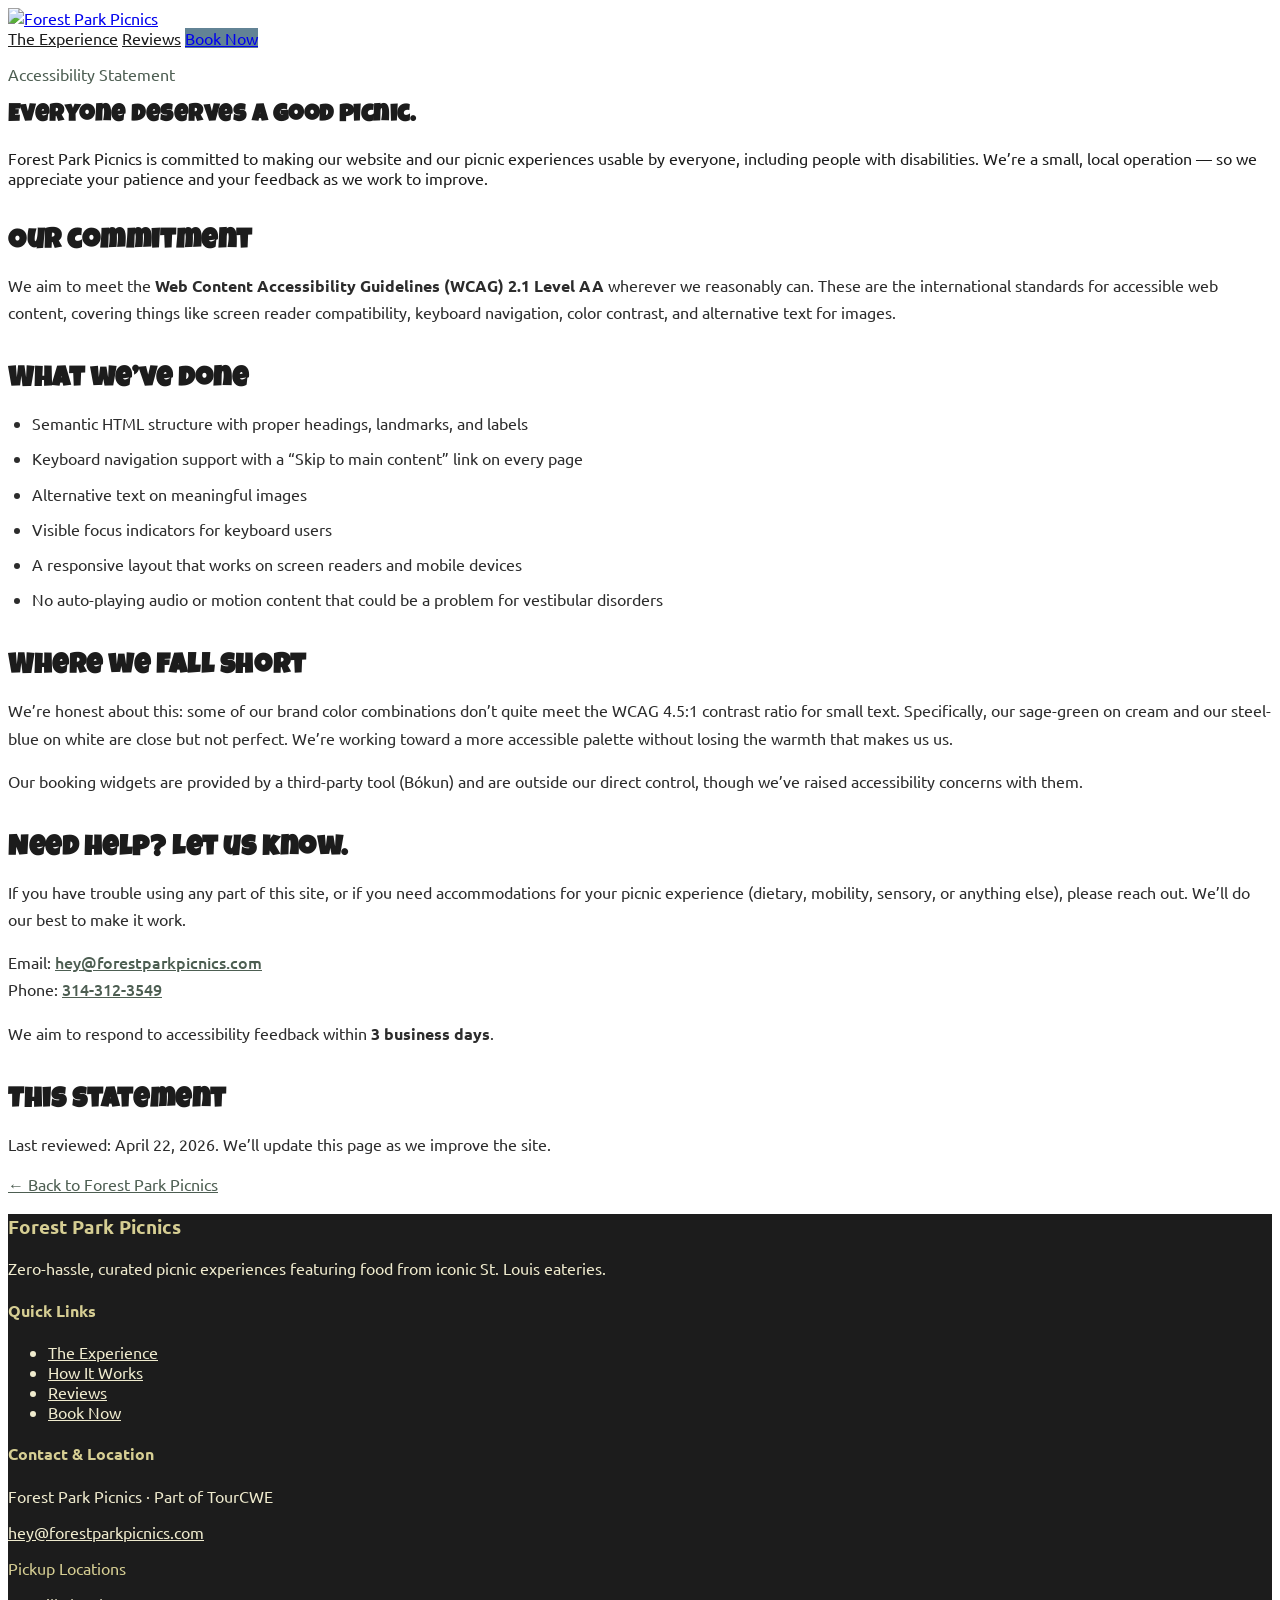
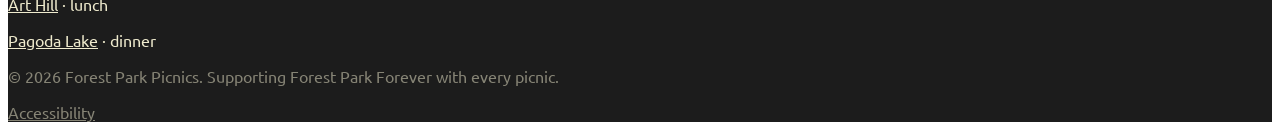
==== accessibility.html @ ae035c45 "remove home address from JSON-LD + footer; fix art-hill 'set everything up' copy; adopt thoughtfully" ====
<!DOCTYPE html>
<html lang="en">
<head>
  <script>(function(w,d,s,l,i){w[l]=w[l]||[];w[l].push({"gtm.start":new Date().getTime(),event:"gtm.js"});var f=d.getElementsByTagName(s)[0],j=d.createElement(s),dl=l!="dataLayer"?"&l="+l:"";j.async=true;j.src="https://www.googletagmanager.com/gtm.js?id="+i+dl;f.parentNode.insertBefore(j,f);})(window,document,"script","dataLayer","GTM-MHFMCN2S");</script>
  <meta charset="UTF-8" />
  <meta name="viewport" content="width=device-width, initial-scale=1.0" />
  <title>Accessibility | Forest Park Picnics</title>
  <meta name="description" content="Forest Park Picnics is committed to accessibility. Learn about our accessibility efforts and how to request accommodations." />
  <meta name="robots" content="index, follow" />
  <link rel="canonical" href="https://forestparkpicnics.com/accessibility" />
  <link rel="icon" href="/favicon.ico" />
  <link rel="preconnect" href="https://fonts.googleapis.com" />
  <link rel="preconnect" href="https://fonts.gstatic.com" crossorigin />
  <link href="https://fonts.googleapis.com/css2?family=Luckiest+Guy&family=Ubuntu:wght@300;400;500;700&display=swap" rel="stylesheet" />
  <script src="https://cdn.tailwindcss.com"></script>
  <style>
    body { font-family: 'Ubuntu', sans-serif; color: #1c1c1c; }
    .fpp-display { font-family: 'Luckiest Guy', cursive; letter-spacing: 0.02em; }
    .skip-to-main { position:absolute; top:-100px; left:8px; background:#1c1c1c; color:#efebce; padding:.75rem 1.25rem; border-radius:.5rem; font-weight:600; font-family:'Ubuntu',sans-serif; z-index:9999; text-decoration:none; transition:top .15s ease; }
    .skip-to-main:focus { top:8px; outline:3px solid #d6ce93; outline-offset:2px; }
    .prose h2 { font-family:'Luckiest Guy', cursive; font-size:1.75rem; color:#1c1c1c; margin-top:2.5rem; margin-bottom:1rem; letter-spacing:.02em; }
    .prose p { margin-bottom:1rem; line-height:1.7; color:#2c2c2c; }
    .prose a { color:#4d5e52; text-decoration:underline; font-weight:500; }
    .prose a:hover { opacity:.75; }
    .prose ul { list-style:disc; padding-left:1.5rem; margin-bottom:1rem; }
    .prose ul li { margin-bottom:.5rem; line-height:1.7; color:#2c2c2c; }
    @media(max-width:768px){ .nav-links{display:none!important;} }
  </style>
</head>
<body class="bg-white">
  <a href="#main-content" class="skip-to-main">Skip to main content</a>
<noscript><iframe src="https://www.googletagmanager.com/ns.html?id=GTM-MHFMCN2S" height="0" width="0" style="display:none;visibility:hidden"></iframe></noscript>

  <header class="fixed top-0 left-0 right-0 z-50 bg-white/95 backdrop-blur-sm border-b border-gray-100">
    <nav class="max-w-7xl mx-auto px-6 py-3 flex items-center justify-between">
      <a href="/" class="flex-shrink-0">
        <img src="https://us.chat-img.sintra.ai/9084f0c1-ae05-4f46-8c2f-b7b9ddc565d8/500a9431-8608-4450-bdbf-048473e40a10/bannernavhead.png" alt="Forest Park Picnics" width="172" height="48" decoding="async" fetchpriority="high" class="w-auto block" style="height:3rem;max-height:3rem;" />
      </a>
      <div class="nav-links flex items-center gap-8 ml-12">
        <a href="/#experience" class="text-sm font-medium hover:opacity-70 transition-opacity" style="color:#1C1C1C">The Experience</a>
        <a href="/#testimonials" class="text-sm font-medium hover:opacity-70 transition-opacity" style="color:#1C1C1C">Reviews</a>
        <a href="/#book" class="px-6 py-2 rounded-full text-white font-medium hover:opacity-90 transition-opacity" style="background-color:#628395">Book Now</a>
      </div>
    </nav>
  </header>

  <main id="main-content">
    <section class="pt-32 pb-16 px-6">
      <div class="max-w-3xl mx-auto">
        <p class="text-xs font-semibold uppercase tracking-widest mb-4" style="color:#4d5e52">Accessibility Statement</p>
        <h1 class="fpp-display text-4xl md:text-5xl mb-6 leading-tight">Everyone deserves a good picnic.</h1>
        <p class="text-lg mb-10 leading-relaxed text-gray-700">
          Forest Park Picnics is committed to making our website and our picnic experiences usable by everyone, including people with disabilities. We&rsquo;re a small, local operation &mdash; so we appreciate your patience and your feedback as we work to improve.
        </p>

        <div class="prose max-w-none">
          <h2>Our commitment</h2>
          <p>
            We aim to meet the <strong>Web Content Accessibility Guidelines (WCAG) 2.1 Level AA</strong> wherever we reasonably can. These are the international standards for accessible web content, covering things like screen reader compatibility, keyboard navigation, color contrast, and alternative text for images.
          </p>

          <h2>What we&rsquo;ve done</h2>
          <ul>
            <li>Semantic HTML structure with proper headings, landmarks, and labels</li>
            <li>Keyboard navigation support with a &ldquo;Skip to main content&rdquo; link on every page</li>
            <li>Alternative text on meaningful images</li>
            <li>Visible focus indicators for keyboard users</li>
            <li>A responsive layout that works on screen readers and mobile devices</li>
            <li>No auto-playing audio or motion content that could be a problem for vestibular disorders</li>
          </ul>

          <h2>Where we fall short</h2>
          <p>
            We&rsquo;re honest about this: some of our brand color combinations don&rsquo;t quite meet the WCAG 4.5:1 contrast ratio for small text. Specifically, our sage-green on cream and our steel-blue on white are close but not perfect. We&rsquo;re working toward a more accessible palette without losing the warmth that makes us us.
          </p>
          <p>
            Our booking widgets are provided by a third-party tool (B&oacute;kun) and are outside our direct control, though we&rsquo;ve raised accessibility concerns with them.
          </p>

          <h2>Need help? Let us know.</h2>
          <p>
            If you have trouble using any part of this site, or if you need accommodations for your picnic experience (dietary, mobility, sensory, or anything else), please reach out. We&rsquo;ll do our best to make it work.
          </p>
          <p>
            Email: <a href="mailto:hey@forestparkpicnics.com">hey@forestparkpicnics.com</a><br />
            Phone: <a href="tel:3143123549">314-312-3549</a>
          </p>
          <p>
            We aim to respond to accessibility feedback within <strong>3 business days</strong>.
          </p>

          <h2>This statement</h2>
          <p>
            Last reviewed: April 22, 2026. We&rsquo;ll update this page as we improve the site.
          </p>
        </div>

        <div class="mt-12 pt-8 border-t border-gray-200">
          <a href="/" class="inline-flex items-center gap-2 font-semibold hover:opacity-75 transition-opacity" style="color:#4d5e52">
            &larr; Back to Forest Park Picnics
          </a>
        </div>
      </div>
    </section>
  </main>

  <footer class="py-12 px-6" style="background:#1c1c1c;">
    <div class="max-w-7xl mx-auto">
      <div class="grid md:grid-cols-3 gap-8 mb-8">
        <div>
          <h3 class="text-xl font-bold mb-4" style="color:#D6CE93">Forest Park Picnics</h3>
          <p class="text-sm" style="color:#EFEBCE">Zero-hassle, curated picnic experiences featuring food from iconic St. Louis eateries.</p>
        </div>
        <div>
          <h4 class="font-semibold mb-4" style="color:#D6CE93">Quick Links</h4>
          <ul class="space-y-2 text-sm" style="color:#EFEBCE">
            <li><a href="/#experience" class="hover:opacity-70 transition-opacity" style="color:#EFEBCE">The Experience</a></li>
            <li><a href="/#how-it-works" class="hover:opacity-70 transition-opacity" style="color:#EFEBCE">How It Works</a></li>
            <li><a href="/#testimonials" class="hover:opacity-70 transition-opacity" style="color:#EFEBCE">Reviews</a></li>
            <li><a href="/#book" class="hover:opacity-70 transition-opacity" style="color:#EFEBCE">Book Now</a></li>
          </ul>
        </div>
        <div>
          <h4 class="font-semibold mb-4" style="color:#D6CE93">Contact &amp; Location</h4>
          <p class="text-sm mb-1" style="color:#EFEBCE">Forest Park Picnics · Part of TourCWE</p>
          <a href="mailto:hey@forestparkpicnics.com" class="text-sm hover:opacity-70 transition-opacity block mb-3" style="color:#EFEBCE">hey@forestparkpicnics.com</a>
          <p class="text-xs font-semibold uppercase tracking-wider mb-2" style="color:#D6CE93">Pickup Locations</p>
          <p class="text-sm mb-1" style="color:#EFEBCE"><a href="https://www.google.com/maps/search/?api=1&amp;query=Art+Hill+Forest+Park+St+Louis+MO" target="_blank" rel="noopener" class="underline hover:opacity-70" style="color:#EFEBCE">Art Hill</a> · lunch</p>
          <p class="text-sm" style="color:#EFEBCE"><a href="https://www.google.com/maps/search/?api=1&amp;query=Pagoda+Lake+Forest+Park+St+Louis+MO" target="_blank" rel="noopener" class="underline hover:opacity-70" style="color:#EFEBCE">Pagoda Lake</a> · dinner</p>
        </div>
      </div>
      <div class="pt-8 border-t text-center text-sm" style="border-color:rgba(255,255,255,0.1);color:#EFEBCE;opacity:0.5">
        <p>&copy; 2026 Forest Park Picnics. Supporting Forest Park Forever with every picnic.</p>
        <p class="mt-2"><a href="/accessibility" class="hover:opacity-70 transition-opacity underline" style="color:#EFEBCE">Accessibility</a></p>
      </div>
    </div>
  </footer>
</body>
</html>
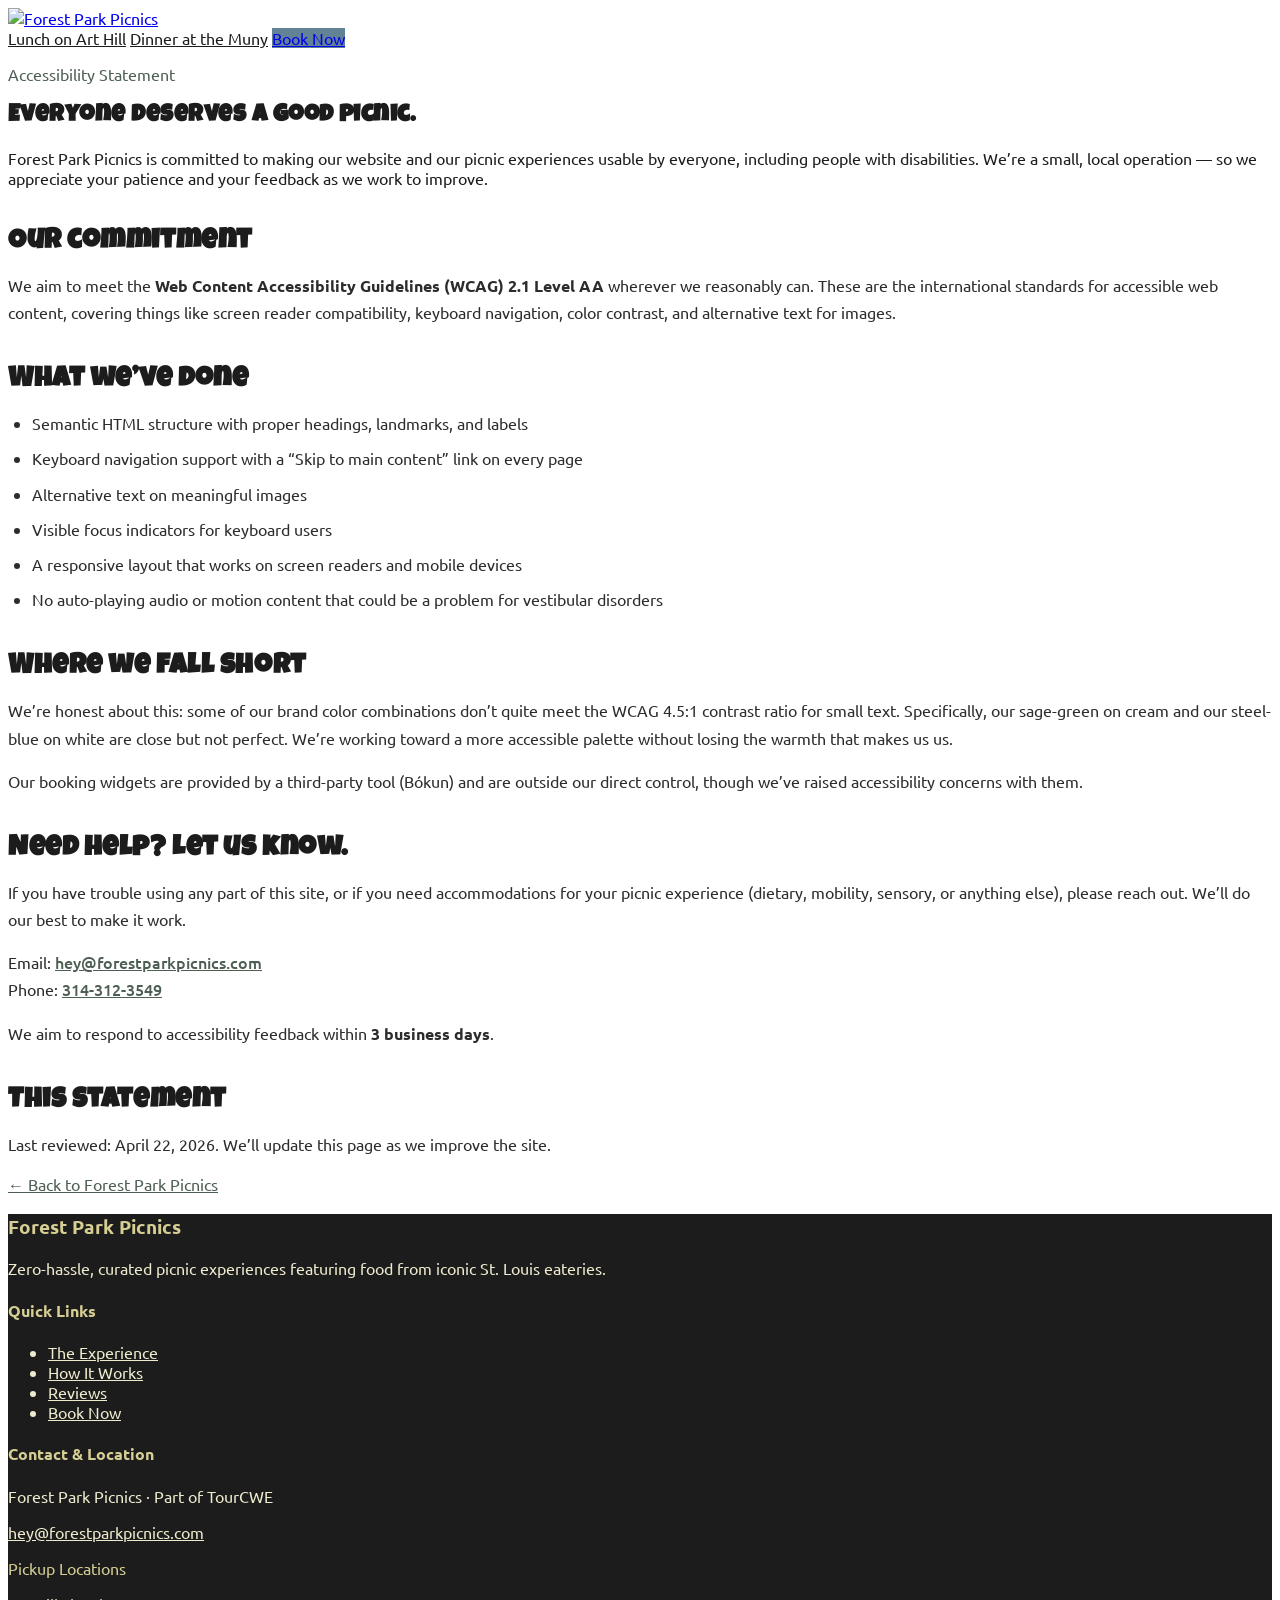
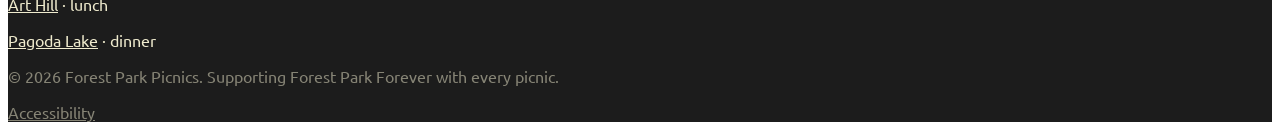
==== commit 09018304: "Sitewide nav simplification + FAQ wording + booking h2 line break - Sitewide top nav (all 7 pages) i" ====
--- a/accessibility.html
+++ b/accessibility.html
@@ -36,10 +36,10 @@
       <a href="/" class="flex-shrink-0">
         <img src="https://us.chat-img.sintra.ai/9084f0c1-ae05-4f46-8c2f-b7b9ddc565d8/500a9431-8608-4450-bdbf-048473e40a10/bannernavhead.png" alt="Forest Park Picnics" width="172" height="48" decoding="async" fetchpriority="high" class="w-auto block" style="height:3rem;max-height:3rem;" />
       </a>
-      <div class="nav-links flex items-center gap-8 ml-12">
-        <a href="/#experience" class="text-sm font-medium hover:opacity-70 transition-opacity" style="color:#1C1C1C">The Experience</a>
-        <a href="/#testimonials" class="text-sm font-medium hover:opacity-70 transition-opacity" style="color:#1C1C1C">Reviews</a>
-        <a href="/#book" class="px-6 py-2 rounded-full text-white font-medium hover:opacity-90 transition-opacity" style="background-color:#628395">Book Now</a>
+      <div class="flex items-center gap-4 md:gap-8 md:ml-12">
+        <a href="/art-hill-picnic-st-louis" class="text-sm font-medium hover:opacity-70 transition-opacity" style="color:#1C1C1C">Lunch on Art Hill</a>
+        <a href="/pagoda-lake-picnic-st-louis" class="text-sm font-medium hover:opacity-70 transition-opacity" style="color:#1C1C1C">Dinner at the Muny</a>
+        <a href="/#book" class="px-4 md:px-6 py-2 rounded-full text-white font-medium text-sm hover:opacity-90 transition-opacity" style="background-color:#628395">Book Now</a>
       </div>
     </nav>
   </header>
